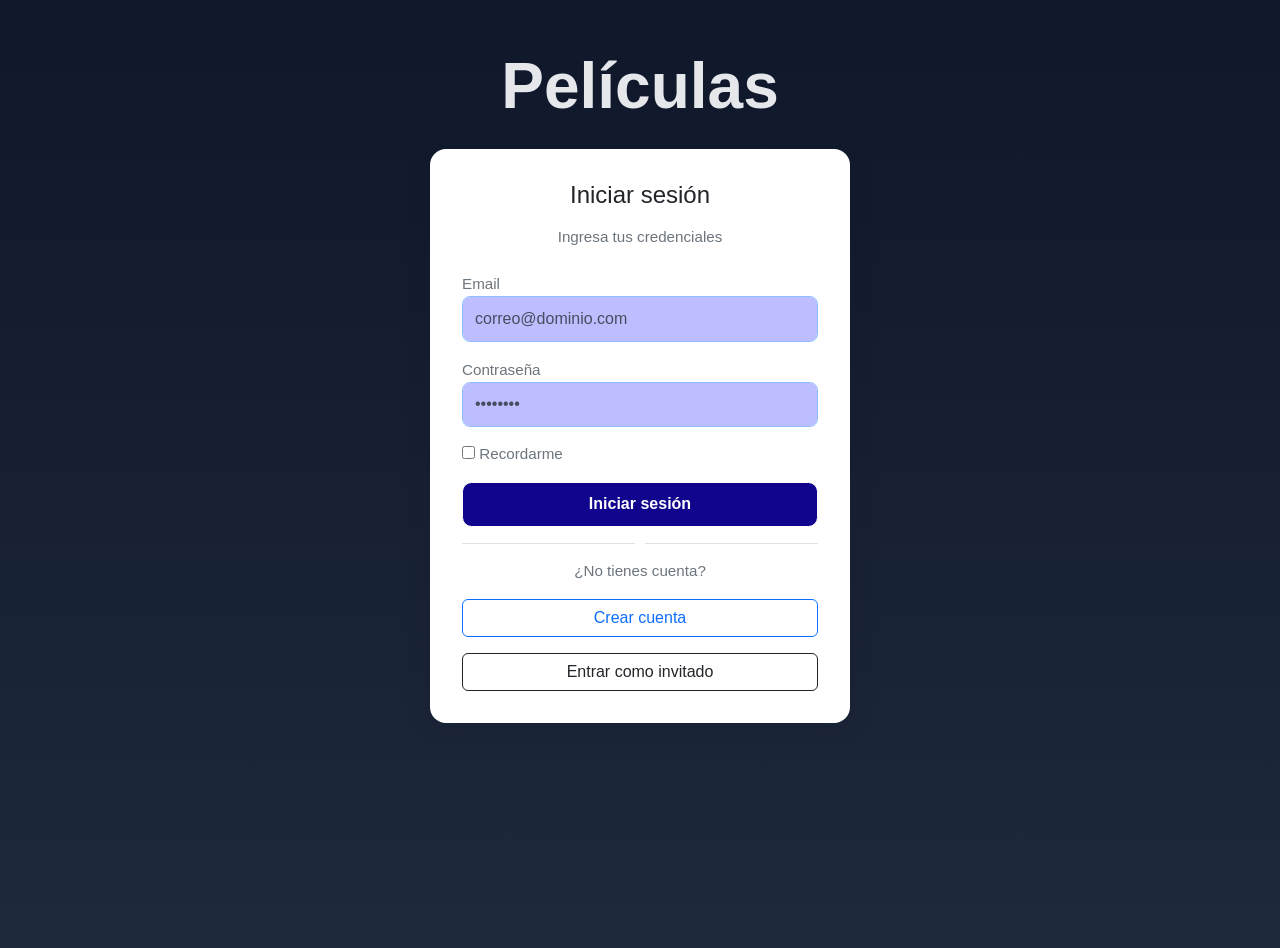
==== ProjectMOD7FRONT/control.html @ 4dc63a8c "actualizacion proyecto backend y frontend separados, mayoria de mejoras faltantes serian de frontend" ====
<!DOCTYPE html>
<html lang="es">

<head>
    <meta charset="UTF-8">
    <meta name="viewport" content="width=device-width, initial-scale=1.0">
    <title>Panel de Control</title>

    <link href="https://cdn.jsdelivr.net/npm/bootstrap@5.3.8/dist/css/bootstrap.min.css" rel="stylesheet">
    <link rel="stylesheet" href="css/style.css">
</head>

<body class="overflow-y-scroll">

    <div class="container">
        <div class="row justify-content-center">
            <div class="col-12 col-sm-10 col-md-8 col-lg-5">

                <div class="tarjeta p-4">

                    <h2 class="main-title">Panel de Control</h2>
                    <p class="text-detail mb-4">Administración de películas y sistema</p>

                    <div class="d-grid gap-3 mb-4">

                        <button id="addMovieBtn" class="btn btn-primary">
                            + Añadir Película
                        </button>

                        <button id="usersListBtn" class="btn btn-soft">
                            👥 Ver Usuarios
                        </button>

                        <button id="mainPageBtn" class="btn btn-soft">
                            🎬 Web Principal
                        </button>

                        <button id="logoutBtn" class="btn btn-outline-danger">
                            Cerrar sesión
                        </button>

                    </div>

                    <hr class="linea my-3">

                    <h5 class="text-center mb-3">Películas registradas</h5>

                    <div id="movieAdminList" class="d-flex flex-column gap-2"></div>

                    <div class="modal fade" id="editMovieModal" tabindex="-1">
                        <div class="modal-dialog">
                            <div class="modal-content card-auth">

                                <h5>Editar Película</h5>

                                <input id="editTitle" class="form-control mb-2" placeholder="Título">
                                <textarea id="editDescription" class="form-control mb-2"
                                    placeholder="Descripción"></textarea>
                                <input id="editReleaseDate" type="date" class="form-control mb-2">

                                <label>Imagen actual:</label>
                                <img id="currentPoster" style="width:100%; max-height:200px; object-fit:cover;"
                                    class="mb-2" />

                                <input id="editPoster" type="file" class="form-control mb-2">

                                <button id="saveEditMovieBtn" class="btn btn-success">Guardar cambios</button>

                            </div>
                        </div>
                    </div>

                </div>

            </div>

        </div>
    </div>
    </div>

    <div id="globalAlert" class="dlgOverlay" style="display:none;">
        <div id="alertBox" class="d-flex flex-column gap-2 text-center p-3 rounded-3">

            <h5 id="alertTitle" class="mb-1"></h5>
            <p id="alertMessage" class="mb-2"></p>

            <input type="text" id="alertInput" class="form-control" style="display:none;">

            <div id="alertButtons" class="d-flex justify-content-center gap-2">
                <!-- botones dinámicos -->
            </div>

        </div>
    </div>

    <div class="modal fade" id="movieModal" tabindex="-1">
        <div class="modal-dialog">
            <div class="modal-content card-auth">

                <h5 id="modalTitle" class="modal-title">Nueva Película</h5>

                <input id="movieTitle" class="form-control mb-2" placeholder="Título">
                <textarea id="movieDescription" class="form-control mb-2" placeholder="Descripción"></textarea>
                <input id="movieDate" type="date" class="form-control mb-2">

                <input id="moviePoster" type="file" accept="image/*" class="form-control mb-2">

                <img id="posterPreview" style="max-width:100%; display:none; margin-bottom:10px;" />

                <div class="d-flex justify-content-end gap-2">
                    <button class="btn btn-secondary" data-bs-dismiss="modal">Cancelar</button>
                    <button id="saveMovieBtn" class="btn btn-primary">Guardar</button>
                </div>

            </div>
        </div>
    </div>

    <script src="https://cdn.jsdelivr.net/npm/bootstrap@5.3.8/dist/js/bootstrap.bundle.min.js"></script>
    <script src="js/control.js"></script>
    <script src="js/check_auth.js"></script>
    <script src="js/alertAnimations.js"></script>
    <script src="js/alert.js"></script>
    <script src="js/logout.js"></script>
    <script src="js/get_cookie.js"></script>
    <script src="js/deleteAccount.js"></script>

</body>

</html>
---- ProjectMOD7FRONT/css/style.css ----
.auth-container {
    max-width: 420px;
    margin: 0 auto;
}

.card-auth {
    background: #ffffff;
    border-radius: 1rem;
    padding: 2rem;
    box-shadow: 0 10px 30px rgba(0, 0, 0, 0.08);
    border: none;
}

.modal-content.card-auth {
    border-radius: 1rem;
    border: none;
    box-shadow: 0 10px 30px rgba(0, 0, 0, 0.15);
}

.input-modern {
    border-radius: 0.6rem;
    border: 1px solid #ced4da;
    padding: 0.6rem 0.75rem;
    transition: all 0.2s ease;
}

.input-modern:focus {
    border-color: #0d6efd;
    box-shadow: 0 0 0 2px rgb(8, 12, 92);
}

.btn.btn-soft {
    background-color: rgb(6, 17, 69);
    border: 1px solid #e9f1ff;
    color: #e9f1ff;
    font-weight: 500;
}

.btn.btn-soft:hover {
    background-color: #3b82f6;
    color: white;
    transform: translateY(-1px);
}

.btn.btn-main {
    background: #10058c;
    color: white;
    border: 1px solid #ffffff;
    border-radius: 0.6rem;
    padding: 0.6rem;
    font-weight: 600;
    transition: all 0.2s ease;
}

.btn.btn-main:hover {
    background: #0b5ed7;
    transform: translateY(-1px);
}

.text-light-custom {
    color: #6c757d;
    font-size: 0.95rem;
}

.divider {
    display: flex;
    align-items: center;
    gap: 10px;
    margin: 1rem 0;
}

.divider::before,
.divider::after {
    content: "";
    flex: 1;
    height: 1px;
    background: #dee2e6;
}

.movie-card {
    max-width: 220px;
    background: #1e293b;
    border: none;
    border-radius: 1.2rem;
    overflow: hidden;
    transition: all 0.25s ease;
    box-shadow: 0 5px 15px rgba(0, 0, 0, 0.08);
}

.movie-card:hover {
    transform: scale(1.03);
    transform: translateY(-6px);
    box-shadow: 0 12px 25px rgba(0, 0, 0, 0.15);
}

.movie-img {
    height: 220px;
    object-fit: cover;
}

@media (min-width: 768px) {
    .movie-img {
        height: 300px;
    }
}

.movie-title {
    font-weight: 600;
    font-size: 0.95rem;
}

.movie-rating {
    font-size: 1rem;
    color: #000000;
    margin: 0;
}

#prevPage,
#nextPage {
    border-color: #3b82f6;
    color: #3b82f6;
}

#prevPage:hover,
#nextPage:hover {
    background-color: #3b82f6;
    color: white;
}

body {
    background: linear-gradient(180deg, #0f172a, #1e293b);
    color: #e5e7eb;
    min-height: 100vh;
    font-family: 'Inter', 'Segoe UI', sans-serif;
}

.alert-btn {
    border: none;
    padding: 10px 16px;
    border-radius: 10px;
    font-size: 0.9rem;
    cursor: pointer;
    transition: all 0.2s ease;
    color: white;
    font-weight: 600;
    letter-spacing: 0.3px;
}

.alert-btn-success {
    background: linear-gradient(135deg, #28a745, #1e7e34);
    background-color: #28a745;
}

.alert-btn-danger {
    background: linear-gradient(135deg, #dc3545, #a71d2a);
    background-color: #dc3545;
}

.alert-btn-info {
    background: linear-gradient(135deg, #007bff, #0056b3);
    background-color: #007bff;
}

.alert-btn-cancel {
    background: linear-gradient(135deg, #6c757d, #495057);
    background-color: #6c757d;
}

.alert-btn:hover {
    transform: scale(1.05);
    transform: translateY(-2px) scale(1.03);
    box-shadow: 0 6px 12px rgba(0, 0, 0, 0.3);
    opacity: 0.9;
}

#globalAlert {
    background-color: rgba(0, 0, 0, 0.5) !important;
    pointer-events: all;
}

#alertBox {
    width: 90%;
    max-width: 500px;
    font-size: 1.1rem;
    background: rgba(33, 37, 41, 0.95);
    border-radius: 1rem;
    padding: 1.5rem;
    backdrop-filter: blur(8px);
    pointer-events: all;
    z-index: 9001;
    background-color: #212529;
    color: #ffffff;
    border-radius: 0.5rem;
    max-width: 400px;
    min-width: 300px;
    text-align: center;
}

.dlgOverlay {
    position: fixed;
    inset: 0;
    display: none;
    justify-content: center;
    align-items: center;
    background-color: rgba(55, 55, 55, 0.5);
    z-index: 9000;
    text-align: center;
    width: 100%;
    margin: auto;
}

.logo {
    height: auto;
    max-width: 80px;
}

#dlgOverlay .center-stack {
    margin: auto;
    padding: 1.5rem;
    display: flex;
    flex-direction: column;
    gap: 0.25rem;
}

.tarjeta {
    width: 100%;
    border: 1px solid rgba(255, 255, 255, 0.08);
    border-radius: 1rem;
    background: rgba(33, 37, 41, 0.85);
    backdrop-filter: blur(10px);
    max-width: 900px;
    margin: 0 auto;
    color: #fff;
}

.movies-tarjeta {
    width: 100%;
    border: 1px solid rgba(255, 255, 255, 0.08);
    border-radius: 1rem;
    background: rgba(33, 37, 41, 0.85);
    backdrop-filter: blur(10px);
    max-width: 900px;
    margin: 0 auto;
    color: #fff;
}

.nav-stack {
    display: flex;
    flex-wrap: wrap;
    gap: 0.5rem;
    justify-content: flex-end;
    background: rgba(3, 10, 27, 0.8);
    backdrop-filter: blur(10px);
    border-bottom: 1px solid rgba(255, 255, 255, 0.05);
    position: fixed;
    top: 0;
    left: 0;
    right: 0;
    z-index: 1030;

    padding-top: 1rem;
    padding-bottom: 1rem;
}

.nav-stack button {
    font-size: 0.8rem;
    padding: 0.4rem 0.6rem;
}

.text-detail {
    color: #bfc5d0;
    font-size: 1rem;
}

.mov-detail {
    color: #bfc5d0;
    font-size: 2rem;
}

h5 {
    color: #e5e7eb;
    font-weight: 600;
}

.leyenda-sesion {
    position: fixed;
    top: 50%;
    left: 50%;
    transform: translate(-50%, -50%);

    background-color: #212529;
    color: #fff;
    border: 0.125rem solid #fff;

    padding: 1.5rem;
    border-radius: 0.5rem;

    font-weight: 700;
    text-align: center;

    width: 75%;
    z-index: 9999;
    max-width: 400px;
    min-width: 300px;
}

.profile-img {
    width: 120px;
    height: 120px;
    object-fit: cover;
    border-radius: 50%;
    border: 3px solid #3b82f6;
    box-shadow: 0 4px 15px rgba(0, 0, 0, 0.3);
}

.review-card {
    background-color: #020c1e;
    border: 1px solid #ffffff;
    border-radius: 12px;
    transition: 0.2s;
}

.review-card:hover {
    transform: translateY(-3px);
    box-shadow: 0 10px 20px rgba(0, 0, 0, 0.4);
}

.review-card h6 {
    color: #f1f5f9;
    margin: 0;
}

.review-card small {
    color: #94a3b8;
}

.review-card .btn {
    padding: 0.35rem 0.6rem;
}

.btnPaginator {
    background-color: transparent;
    border: 1px solid #edf2fa;
    color: #3b82f6;
    padding: 0.4rem 0.8rem;
    border-radius: 0.5rem;
    transition: all 0.2s ease;
}

.btnPaginator:hover {
    background-color: #3b82f6;
    color: white;
}

.card-detail {
    background-color: rgba(255, 255, 255, 0.977);
    padding: 0.4rem 0.6rem;
}

/* Animaciones para leyendas */
@keyframes leyendaSlideInFromLeft {
    0% {
        opacity: 0;
        transform: translate(calc(-50% - 150px), -50%);
    }

    100% {
        opacity: 1;
        transform: translate(-50%, -50%);
    }
}

@keyframes leyendaSlideOutToRight {
    0% {
        opacity: 1;
        transform: translate(-50%, -50%);
    }

    100% {
        opacity: 0;
        transform: translate(calc(-50% + 150px), -50%);
    }
}

.leyenda-sesion.leyenda-entering {
    animation: leyendaSlideInFromLeft 0.5s cubic-bezier(0.34, 1.56, 0.64, 1) forwards;
}

.leyenda-sesion.leyenda-exiting {
    animation: leyendaSlideOutToRight 0.3s ease-in forwards;
}

.alert-content {
    margin-bottom: 0.75rem;
    font-size: 1.25rem;
    font-weight: bold;
    line-height: 2.0rem;
}

.alert-warning-custom {
    color: #ffffff;
    background-color: #212529;
    border: 0.125rem solid #e11717;
    padding: 1rem;
    border-radius: 0.375rem;
    max-width: 400px;
    min-width: 300px;
}

.alert-success-custom {
    color: #ffffff;
    background-color: #212529;
    border: 1px solid #17e12b;
    padding: 1rem;
    border-radius: 0.375rem;
    max-width: 400px;
    min-width: 300px;
}

.alert-info-custom {
    color: #ffffff;
    background-color: #212529;
    border: 1px solid #5df5f0;
    padding: 1rem;
    border-radius: 0.375rem;
    max-width: 400px;
    min-width: 300px;
}

.form-control {
    font-size: 1rem;
    padding: 0.6rem 0.75rem;
    background-color: #1e293b;
    border: 1px solid #8fbeff;
    color: #e5e7eb;
    border-radius: 0.5rem;
}

.form-control:focus {
    border-color: #ffffff;
    box-shadow: 0 0 0 0.1rem rgba(59, 130, 246, 0.3);
    background-color: #1e293b;
    color: #fff;
}

.form-control.cont-data {
    border: 0.08rem solid #598ec8;
}

.main-title {
    font-size: clamp(1.8rem, 5vw, 4rem);
    color: #e5e7eb;
    line-height: 1.2;
    font-weight: 700;
    margin-top: 3rem;
    margin-bottom: 1.5rem;
    text-align: center;
}

.max-container {
    max-width: 900px;
    margin: 0 auto;
    padding: 0 0.75rem;
}

hr.linea {
    width: 75%;
    max-width: 400px;
    margin: 0 auto;
}

.inicio {
    margin-top: 6rem;
}

.clickable-user {
    color: #ffffff;
    cursor: pointer;
    text-decoration: underline;
    transition: all 0.2s ease;
}

.clickable-user:hover {
    color: blue;
    opacity: 0.9;
}

.clickable-alias {
    color: blue;
    cursor: pointer;
    text-decoration: underline;
    transition: all 0.2s ease;
}

.clickable-alias:hover {
    color: rgb(0, 0, 0);
    opacity: 0.9;
}

.clickable-user:hover {
    color: blue;
    opacity: 0.9;
}

.review-title {
    color: #000000;
    font-size: 2.5rem;
    font-weight: 600;
    margin-bottom: 0.5rem;
}

.review-detail {
    color: #000000;
    font-size: 2rem;
    font-weight: 400;
    margin-bottom: 0.5rem;
}

#movieDetail {
    margin-top: 5rem;
}

#searchInput::placeholder {
    color: #bbb;
}

.review-text {
    color: #e5e7eb;
    font-size: 0.85rem;
    margin-top: 0.25rem;
}

#loginForm input,
#registerForm input {
    background-color: #abadffc9;
    color: #000;
}

.modal-title {
    color: #081d49;
    font-weight: 600;
}

#movieTitle,
#movieDescription,
#movieDate,
#moviePoster {
    background-color: #ccd8ea;
    color: #000000;
    border: 1px solid #113567;
    border-radius: 0.5rem;
    padding: 0.6rem 0.75rem;
}

/* Animaciones para alertas */
@keyframes slideUpBounce {
    0% {
        transform: translateY(80px);
        opacity: 0;
    }

    60% {
        transform: translateY(-5px);
    }

    100% {
        transform: translateY(0);
        opacity: 1;
    }
}

@keyframes slideOutUp {
    0% {
        transform: translateY(0);
        opacity: 1;
    }

    100% {
        transform: translateY(-100px);
        opacity: 0;
    }
}

/* Animaciones solo en el contenido de la alerta, no en el fondo */
.alert-warning-custom.alert-entering,
.alert-success-custom.alert-entering,
.alert-info-custom.alert-entering {
    animation: slideUpBounce 0.6s cubic-bezier(0.68, -0.55, 0.265, 1.55) forwards;
}

.alert-warning-custom.alert-exiting,
.alert-success-custom.alert-exiting,
.alert-info-custom.alert-exiting {
    animation: slideOutUp 0.5s ease-in forwards;
}

.dlgOverlay.alert-visible {
    display: flex;
}
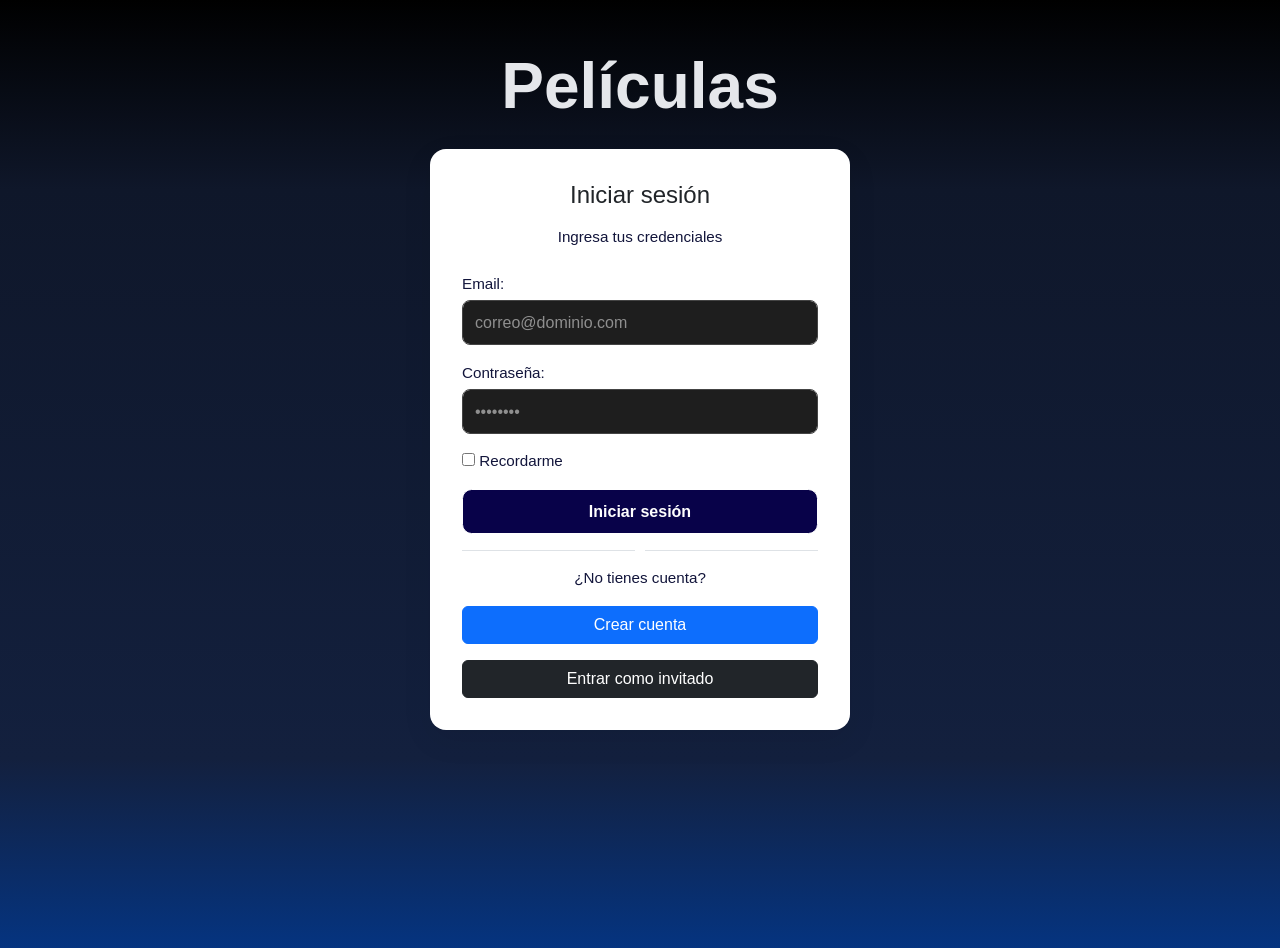
==== commit 7de6fb77: "limpieza de css, mejoras visuales, corrección de modales en control" ====
--- a/ProjectMOD7FRONT/control.html
+++ b/ProjectMOD7FRONT/control.html
@@ -5,16 +5,18 @@
     <meta charset="UTF-8">
     <meta name="viewport" content="width=device-width, initial-scale=1.0">
     <title>Panel de Control</title>
-
+    <link rel="icon" type="image/png" sizes="16x16" href="img/icon-Alke-16.png">
+    <link rel="icon" type="image/png" sizes="32x32" href="img/icon-Alke-32.png">
+    <link rel="icon" type="image/png" sizes="48x48" href="img/icon-Alke-48.png">
     <link href="https://cdn.jsdelivr.net/npm/bootstrap@5.3.8/dist/css/bootstrap.min.css" rel="stylesheet">
     <link rel="stylesheet" href="css/style.css">
 </head>
 
-<body class="overflow-y-scroll">
+<body>
 
     <div class="container">
         <div class="row justify-content-center">
-            <div class="col-12 col-sm-10 col-md-8 col-lg-5">
+            <div class="col-12 col-sm-12 col-md-10 col-lg-8">
 
                 <div class="tarjeta p-4">
 
@@ -24,18 +26,18 @@
                     <div class="d-grid gap-3 mb-4">
 
                         <button id="addMovieBtn" class="btn btn-primary">
-                            + Añadir Película
+                            +🎬 Añadir Película
                         </button>
 
                         <button id="usersListBtn" class="btn btn-soft">
-                            👥 Ver Usuarios
+                            Ver Lista de Usuarios
                         </button>
 
                         <button id="mainPageBtn" class="btn btn-soft">
-                            🎬 Web Principal
+                            Ir a la Web Principal
                         </button>
 
-                        <button id="logoutBtn" class="btn btn-outline-danger">
+                        <button id="logoutBtn" class="btn btn-danger border border-light">
                             Cerrar sesión
                         </button>
 
@@ -45,29 +47,19 @@
 
                     <h5 class="text-center mb-3">Películas registradas</h5>
 
-                    <div id="movieAdminList" class="d-flex flex-column gap-2"></div>
+                    <div class="mb-3">
+                        <input type="text" id="searchInput" class="form-control" placeholder="Buscar película...">
+                    </div>
 
-                    <div class="modal fade" id="editMovieModal" tabindex="-1">
-                        <div class="modal-dialog">
-                            <div class="modal-content card-auth">
+                    <div id="movieAdminList" class="row g-3"></div>
 
-                                <h5>Editar Película</h5>
+                    <div class="d-flex justify-content-center gap-2 mt-3">
+                        <button id="prevPage" class="btn btn-soft btn-sm">Anterior</button>
+                        <button id="nextPage" class="btn btn-soft btn-sm">Siguiente</button>
+                    </div>
 
-                                <input id="editTitle" class="form-control mb-2" placeholder="Título">
-                                <textarea id="editDescription" class="form-control mb-2"
-                                    placeholder="Descripción"></textarea>
-                                <input id="editReleaseDate" type="date" class="form-control mb-2">
-
-                                <label>Imagen actual:</label>
-                                <img id="currentPoster" style="width:100%; max-height:200px; object-fit:cover;"
-                                    class="mb-2" />
-
-                                <input id="editPoster" type="file" class="form-control mb-2">
-
-                                <button id="saveEditMovieBtn" class="btn btn-success">Guardar cambios</button>
-
-                            </div>
-                        </div>
+                    <div class="text-center mt-2">
+                        <span id="pageInfo" class="text-light"></span>
                     </div>
 
                 </div>
@@ -93,17 +85,50 @@
         </div>
     </div>
 
+    <div class="modal fade" id="editMovieModal" tabindex="-1">
+        <div class="modal-dialog modal-dialog-centered">
+            <div class="modal-content card-auth">
+
+                <div class="modal-header">
+                    <h5 class="modal-title">Editar Película</h5>
+                    <button type="button" class="btn-close" data-bs-dismiss="modal"></button>
+                </div>
+
+                <div class="modal-body">
+
+                    <input id="editTitle" class="form-control alert-input mb-2" placeholder="Título">
+                    <textarea id="editDescription" class="form-control alert-input mb-2"
+                        placeholder="Descripción"></textarea>
+                    <input id="editReleaseDate" type="date" class="form-control alert-input mb-2">
+
+                    <label>Imagen actual:</label>
+                    <img id="currentPoster" style="width:100%; max-height:200px; object-fit:cover;" class="mb-2" />
+
+                    <input id="editPoster" type="file" class="form-control alert-input mb-2">
+
+                </div>
+
+                <div class="modal-footer">
+                    <button class="btn btn-secondary" data-bs-dismiss="modal">Cancelar</button>
+                    <button id="saveEditMovieBtn" class="btn btn-success border border-light">Guardar cambios</button>
+                </div>
+
+            </div>
+        </div>
+    </div>
+
     <div class="modal fade" id="movieModal" tabindex="-1">
         <div class="modal-dialog">
             <div class="modal-content card-auth">
 
                 <h5 id="modalTitle" class="modal-title">Nueva Película</h5>
 
-                <input id="movieTitle" class="form-control mb-2" placeholder="Título">
-                <textarea id="movieDescription" class="form-control mb-2" placeholder="Descripción"></textarea>
-                <input id="movieDate" type="date" class="form-control mb-2">
+                <input id="movieTitle" class="form-control alert-input mb-2" placeholder="Título">
+                <textarea id="movieDescription" class="form-control alert-input mb-2"
+                    placeholder="Descripción"></textarea>
+                <input id="movieDate" type="date" class="form-control alert-input mb-2">
 
-                <input id="moviePoster" type="file" accept="image/*" class="form-control mb-2">
+                <input id="moviePoster" type="file" accept="image/*" class="form-control alert-input mb-2">
 
                 <img id="posterPreview" style="max-width:100%; display:none; margin-bottom:10px;" />
 
--- a/ProjectMOD7FRONT/css/style.css
+++ b/ProjectMOD7FRONT/css/style.css
@@ -17,22 +17,10 @@
     box-shadow: 0 10px 30px rgba(0, 0, 0, 0.15);
 }
 
-.input-modern {
-    border-radius: 0.6rem;
-    border: 1px solid #ced4da;
-    padding: 0.6rem 0.75rem;
-    transition: all 0.2s ease;
-}
-
-.input-modern:focus {
-    border-color: #0d6efd;
-    box-shadow: 0 0 0 2px rgb(8, 12, 92);
-}
-
 .btn.btn-soft {
-    background-color: rgb(6, 17, 69);
-    border: 1px solid #e9f1ff;
-    color: #e9f1ff;
+    background-color: rgb(27, 47, 148);
+    border: 1px solid #ffffff;
+    color: #ffffff;
     font-weight: 500;
 }
 
@@ -43,7 +31,7 @@
 }
 
 .btn.btn-main {
-    background: #10058c;
+    background: #080249;
     color: white;
     border: 1px solid #ffffff;
     border-radius: 0.6rem;
@@ -53,12 +41,12 @@
 }
 
 .btn.btn-main:hover {
-    background: #0b5ed7;
+    background: #064eb9;
     transform: translateY(-1px);
 }
 
 .text-light-custom {
-    color: #6c757d;
+    color: #12153b;
     font-size: 0.95rem;
 }
 
@@ -78,7 +66,7 @@
 }
 
 .movie-card {
-    max-width: 220px;
+    max-width: 280px;
     background: #1e293b;
     border: none;
     border-radius: 1.2rem;
@@ -128,7 +116,11 @@
 }
 
 body {
-    background: linear-gradient(180deg, #0f172a, #1e293b);
+    background: linear-gradient(180deg,
+            black 0%,
+            #0f172a 20%,
+            #13203e 80%,
+            #053480 100%);
     color: #e5e7eb;
     min-height: 100vh;
     font-family: 'Inter', 'Segoe UI', sans-serif;
@@ -209,11 +201,6 @@
     margin: auto;
 }
 
-.logo {
-    height: auto;
-    max-width: 80px;
-}
-
 #dlgOverlay .center-stack {
     margin: auto;
     padding: 1.5rem;
@@ -247,6 +234,7 @@
 .nav-stack {
     display: flex;
     flex-wrap: wrap;
+    min-height: 70px;
     gap: 0.5rem;
     justify-content: flex-end;
     background: rgba(3, 10, 27, 0.8);
@@ -272,11 +260,6 @@
     font-size: 1rem;
 }
 
-.mov-detail {
-    color: #bfc5d0;
-    font-size: 2rem;
-}
-
 h5 {
     color: #e5e7eb;
     font-weight: 600;
@@ -313,29 +296,11 @@
     box-shadow: 0 4px 15px rgba(0, 0, 0, 0.3);
 }
 
-.review-card {
-    background-color: #020c1e;
-    border: 1px solid #ffffff;
-    border-radius: 12px;
-    transition: 0.2s;
-}
-
-.review-card:hover {
-    transform: translateY(-3px);
-    box-shadow: 0 10px 20px rgba(0, 0, 0, 0.4);
-}
-
-.review-card h6 {
-    color: #f1f5f9;
-    margin: 0;
-}
-
-.review-card small {
-    color: #94a3b8;
-}
-
-.review-card .btn {
-    padding: 0.35rem 0.6rem;
+.badge {
+    display: flex;
+    align-items: center;
+    justify-content: center;
+    height: 100%;
 }
 
 .btnPaginator {
@@ -431,20 +396,16 @@
     font-size: 1rem;
     padding: 0.6rem 0.75rem;
     background-color: #1e293b;
-    border: 1px solid #8fbeff;
+    border: 1px solid #285390;
     color: #e5e7eb;
     border-radius: 0.5rem;
 }
 
 .form-control:focus {
-    border-color: #ffffff;
+    border-color: 0.15rem solid #ffffff;
     box-shadow: 0 0 0 0.1rem rgba(59, 130, 246, 0.3);
     background-color: #1e293b;
     color: #fff;
-}
-
-.form-control.cont-data {
-    border: 0.08rem solid #598ec8;
 }
 
 .main-title {
@@ -455,10 +416,12 @@
     margin-top: 3rem;
     margin-bottom: 1.5rem;
     text-align: center;
+    width: 100%
 }
 
 .max-container {
     max-width: 900px;
+    width: 100%;
     margin: 0 auto;
     padding: 0 0.75rem;
 }
@@ -469,71 +432,13 @@
     margin: 0 auto;
 }
 
-.inicio {
-    margin-top: 6rem;
-}
-
-.clickable-user {
-    color: #ffffff;
-    cursor: pointer;
-    text-decoration: underline;
-    transition: all 0.2s ease;
-}
-
-.clickable-user:hover {
-    color: blue;
-    opacity: 0.9;
-}
-
-.clickable-alias {
-    color: blue;
-    cursor: pointer;
-    text-decoration: underline;
-    transition: all 0.2s ease;
-}
-
-.clickable-alias:hover {
-    color: rgb(0, 0, 0);
-    opacity: 0.9;
-}
-
-.clickable-user:hover {
-    color: blue;
-    opacity: 0.9;
-}
-
-.review-title {
-    color: #000000;
-    font-size: 2.5rem;
-    font-weight: 600;
-    margin-bottom: 0.5rem;
-}
-
-.review-detail {
-    color: #000000;
-    font-size: 2rem;
-    font-weight: 400;
-    margin-bottom: 0.5rem;
-}
-
 #movieDetail {
     margin-top: 5rem;
 }
 
-#searchInput::placeholder {
+#searchInput::placeholder,
+#searchReviews::placeholder {
     color: #bbb;
-}
-
-.review-text {
-    color: #e5e7eb;
-    font-size: 0.85rem;
-    margin-top: 0.25rem;
-}
-
-#loginForm input,
-#registerForm input {
-    background-color: #abadffc9;
-    color: #000;
 }
 
 .modal-title {
@@ -541,15 +446,41 @@
     font-weight: 600;
 }
 
-#movieTitle,
-#movieDescription,
-#movieDate,
-#moviePoster {
-    background-color: #ccd8ea;
-    color: #000000;
-    border: 1px solid #113567;
-    border-radius: 0.5rem;
-    padding: 0.6rem 0.75rem;
+.link-profile {
+    cursor: pointer;
+    color: blue;
+    text-decoration: none;
+}
+
+.link-profile:hover {
+    text-decoration: underline;
+}
+
+input[type="date"]::-webkit-calendar-picker-indicator {
+    filter: invert(1);
+    cursor: pointer;
+}
+
+.alert-input,
+#searchInput,
+#searchReviews {
+    background-color: #1e1e1e;
+    color: white;
+    border: 1px solid #444;
+}
+
+.alert-input::placeholder,
+#searchInput::placeholder,
+#searchReviews::placeholder {
+    color: rgba(255, 255, 255, 0.5);
+}
+
+.alert-input:focus,
+#searchInput:focus,
+#searchReviews:focus {
+    background-color: #0a0634;
+    border-color: #0d6efd;
+    box-shadow: 0 0 5px rgba(13, 110, 253, 0.5);
 }
 
 /* Animaciones para alertas */
@@ -581,7 +512,6 @@
     }
 }
 
-/* Animaciones solo en el contenido de la alerta, no en el fondo */
 .alert-warning-custom.alert-entering,
 .alert-success-custom.alert-entering,
 .alert-info-custom.alert-entering {
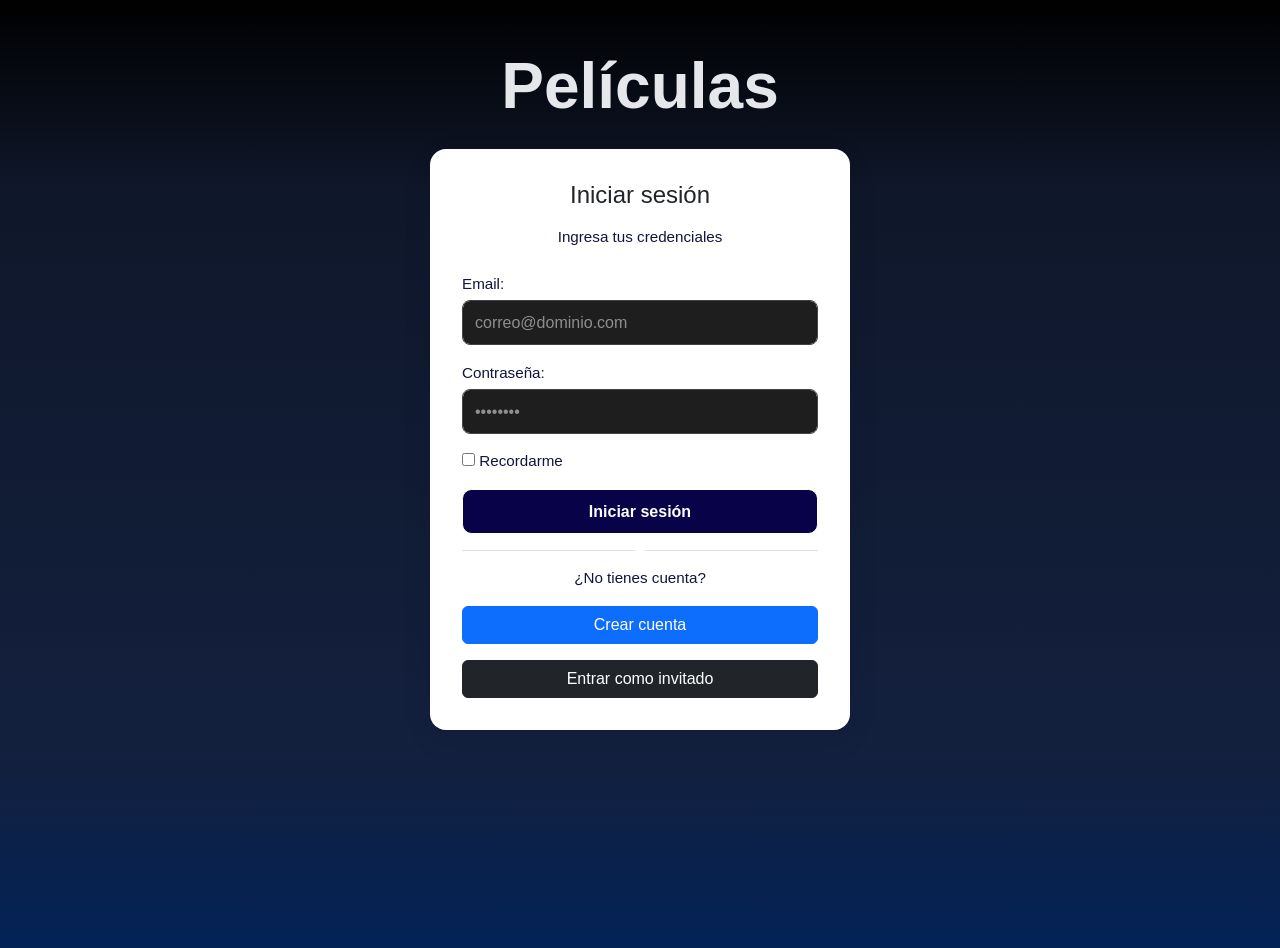
==== commit 3cdee4b8: "mejora visual, botones dentro de tarjeta para asegurar visibilidad incluso en la parte baja del fond" ====
--- a/ProjectMOD7FRONT/control.html
+++ b/ProjectMOD7FRONT/control.html
@@ -18,14 +18,14 @@
         <div class="row justify-content-center">
             <div class="col-12 col-sm-12 col-md-10 col-lg-8">
 
-                <div class="tarjeta p-4">
+                <div class="tarjeta p-4 my-5">
 
                     <h2 class="main-title">Panel de Control</h2>
                     <p class="text-detail mb-4">Administración de películas y sistema</p>
 
                     <div class="d-grid gap-3 mb-4">
 
-                        <button id="addMovieBtn" class="btn btn-primary">
+                        <button id="addMovieBtn" class="btn btn-primary border border-light">
                             +🎬 Añadir Película
                         </button>
 
--- a/ProjectMOD7FRONT/css/style.css
+++ b/ProjectMOD7FRONT/css/style.css
@@ -67,6 +67,7 @@
 
 .movie-card {
     max-width: 280px;
+    margin: 0 auto;
     background: #1e293b;
     border: none;
     border-radius: 1.2rem;
@@ -120,7 +121,7 @@
             black 0%,
             #0f172a 20%,
             #13203e 80%,
-            #053480 100%);
+            #032357 100%);
     color: #e5e7eb;
     min-height: 100vh;
     font-family: 'Inter', 'Segoe UI', sans-serif;
